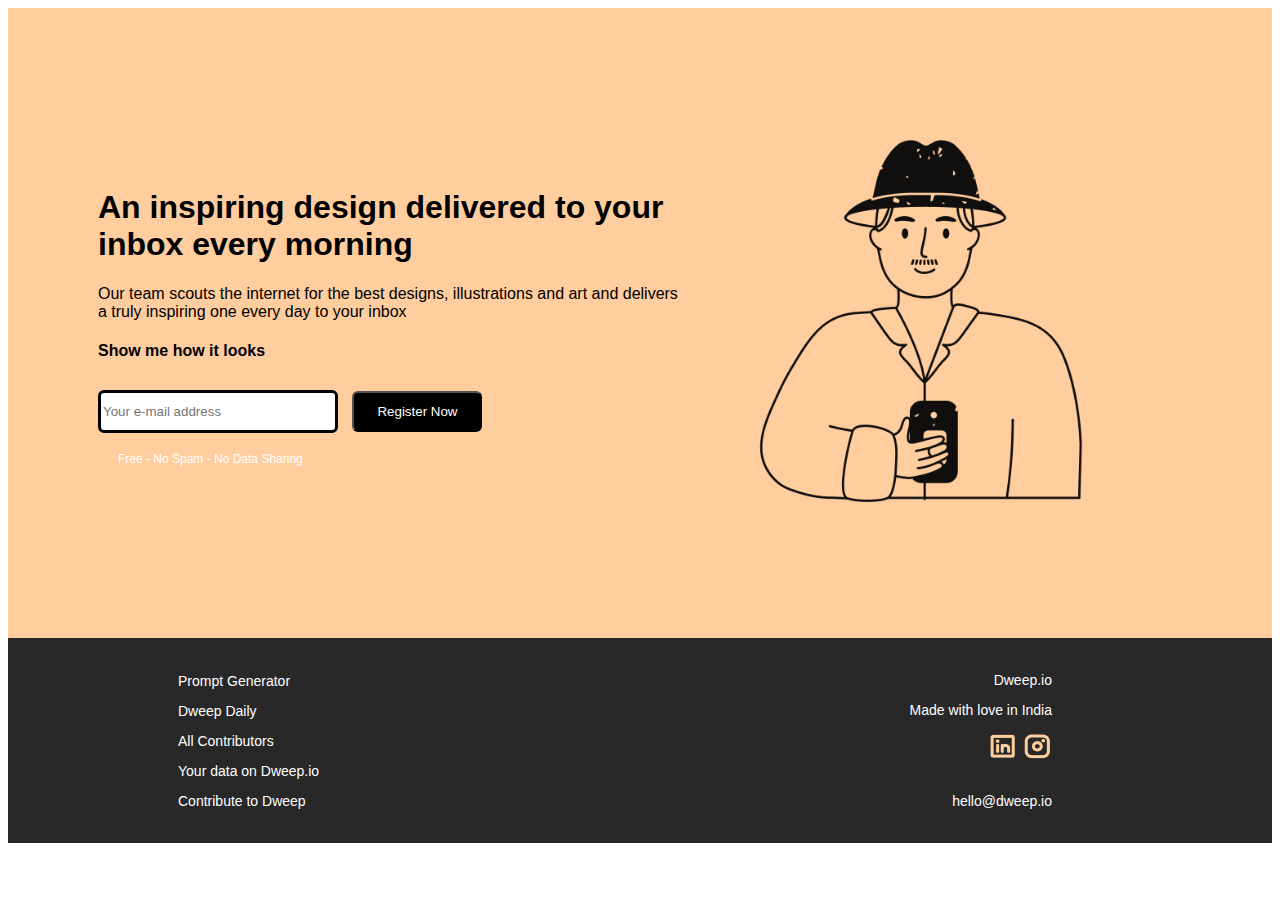
==== index.html @ a9fda4e3 "initial Commit" ====
<!DOCTYPE html>
<html lang="en">
    <head>
        <meta charset="UTF-8">
        <meta name="viewport" content="width=device-width, initial-scale=1.0">
        <title>Micro Project 1</title>
        <link rel="stylesheet" href="style.css">
    </head>
    <body>
        <div class="box1">
            <div>
                <h1>An inspiring design delivered to your inbox every morning</h1>
                <p>Our team scouts the internet for the best designs, illustrations and art and delivers a truly inspiring one every day to your inbox</p>
                <h4>Show me how it looks</h4>
                <input placeholder="Your e-mail address" type="email">
                <button>Register Now</button>
                <p id="small">Free - No Spam - No Data Sharing</p>
            </div>
            <div>
                <img src="dweep io 1.png" alt="dweep img">
            </div>
        </div>
        <div class="box2">
            <div class="left-box2">
                <p>Prompt Generator</p>
                <p>Dweep Daily</p>
                <p>All Contributors</p>
                <p>Your data on Dweep.io</p>
                <p>Contribute to Dweep</p>
            </div>
            <div class="right-box2">
                <p>Dweep.io</p>
                <p>Made with love in India</p>
                <img src="LinkedinLogo.png" alt="Linkedin Logo">
                <img src="InstagramLogo.png" alt="Instagram Logo">
                <br/>
                <br/>
                <p>hello@dweep.io</p>
            </div>
        </div>
    </body>
</html>
---- style.css ----
*{
    font-family: sans-serif;
}
.box1{
    display: flex;
    justify-content: space-between;
    align-items: center;
    padding-left: 90px;
    background-color: #FFCD9E;
    height: 70vh;
}
.box1 > div{
    width: 50%;
}
button {
    color: white;
    background-color: black;
    border-radius: 6px;
    height: 41px;
    width: 130px;
    margin: 10px;
    cursor: pointer;
}
input{
    height: 35px;
    width: 230px;
    border: 3px solid black;
    border-radius: 6px;
}
#small{
    color: white;
    font-size: 12px;
    margin-top: 10px;
    padding-left: 20px;
}
img{
    max-width: 80%;
}
.box2 {
    background-color: #282828;
    display: flex;
    justify-content: space-between;
    align-items: center;
    padding: 20px;
    font-size: 14px;
    color: white;
}
.left-box2 {
    padding-left: 150px;
    text-align: left;
}
.right-box2 {
    padding-right: 200px;
    text-align: right;
}
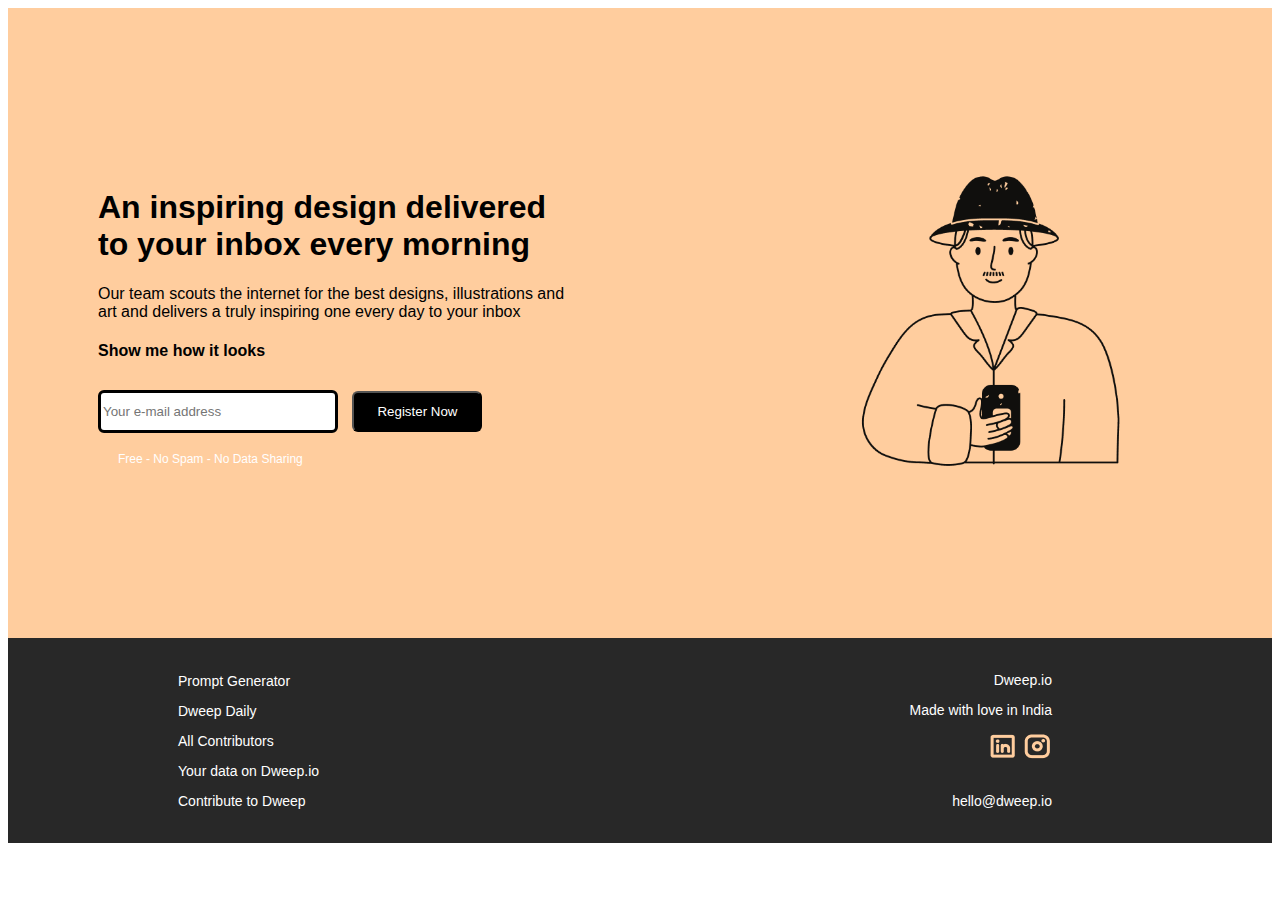
==== commit e69ef47d: "second deploy" ====
--- a/index.html
+++ b/index.html
@@ -13,7 +13,7 @@
                 <p>Our team scouts the internet for the best designs, illustrations and art and delivers a truly inspiring one every day to your inbox</p>
                 <h4>Show me how it looks</h4>
                 <input placeholder="Your e-mail address" type="email">
-                <button>Register Now</button>
+                <a href="index2.html"><button>Register Now</button></a>
                 <p id="small">Free - No Spam - No Data Sharing</p>
             </div>
             <div>
--- a/style.css
+++ b/style.css
@@ -10,7 +10,7 @@
     height: 70vh;
 }
 .box1 > div{
-    width: 50%;
+    width: 40%;
 }
 button {
     color: white;
